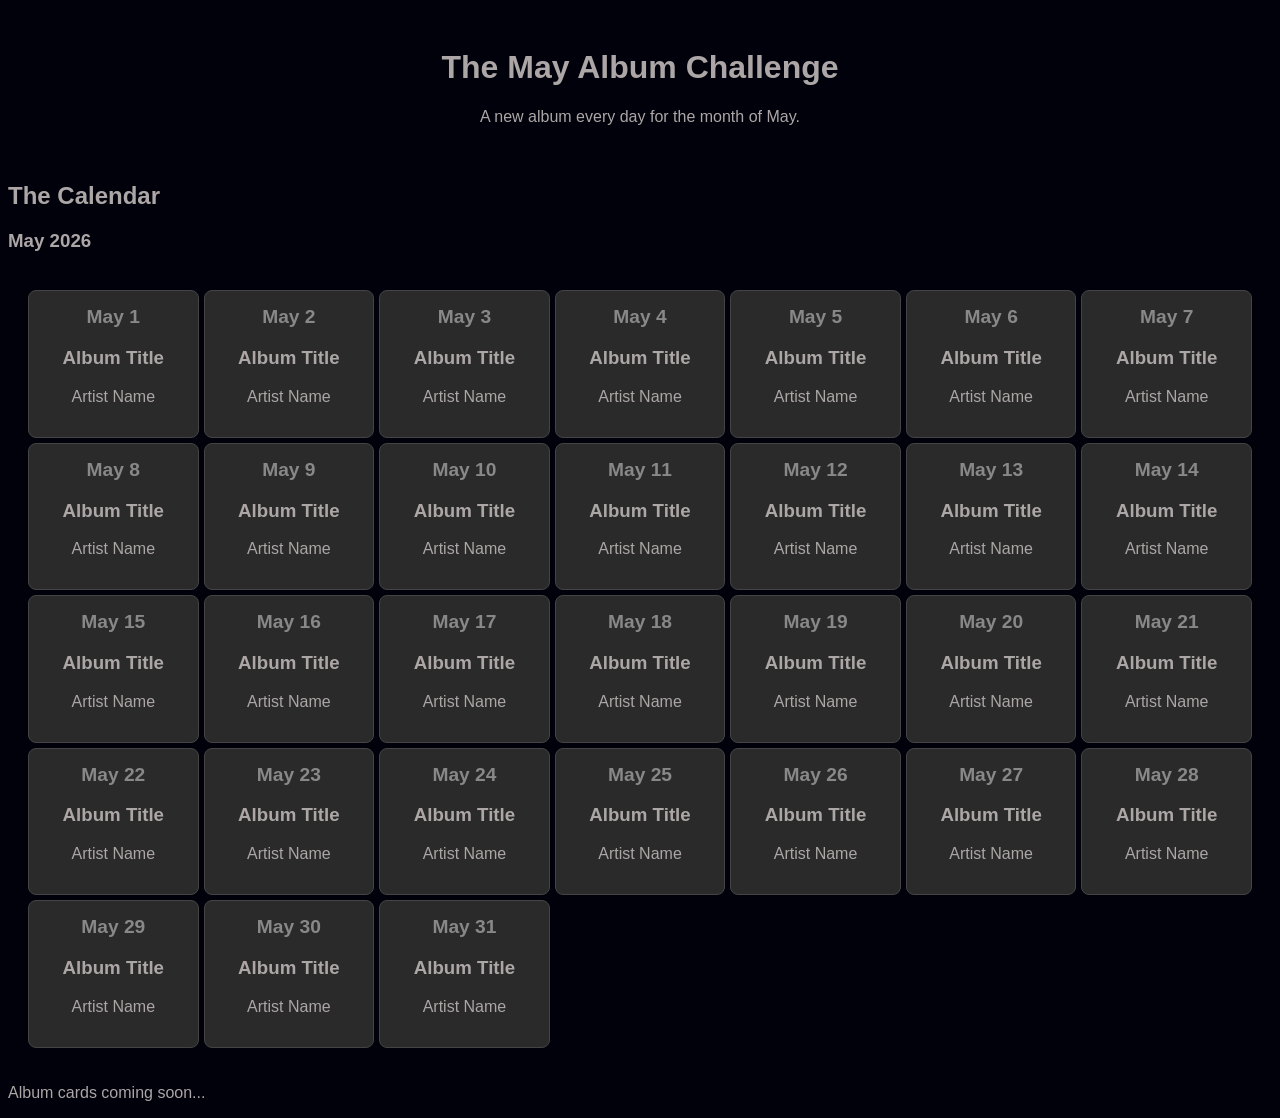
==== index.html @ d98e4f3c "Start of the web page, can go live and have a full grid with no Album names, artists or pictures" ====
<!-- The main wrapper for the entire page that sets the language to English -->
<html lang="en">

<!-- The head section holds background settings you do not see on the screen -->
<head>
    <!-- Allows the browser to display special characters and emojis correctly -->
    <meta charset="UTF-8">
    
    <!-- Makes sure the website shrinks or grows to fit phone screens and computer monitors -->
    <meta name="viewport" content="width=device-width, initial-scale=1.0">
    
    <!-- The name that shows up on the actual tab at the very top of your web browser -->
    <title>May Music Journey</title>

    <!-- This link tells the HTML file to look for the styles.css file and apply its rules -->
    <link rel="stylesheet" href="styles.css">
</head>

<!-- The body section holds everything that is actually visible on the website -->
<body>
    
    <!-- Groups the introductory stuff at the top, like your main title -->
    <header>
        <!-- The main heading of the page. Usually the biggest text -->
        <h1>The May Album Challenge</h1>
        
        <!-- A regular paragraph of text -->
        <p>A new album every day for the month of May.</p>
    </header>

    <!-- Holds the main, unique content of your web page -->
    <main>
        <!-- A slightly smaller sub-heading for a new section -->
        <h2>The Calendar</h2>
        <h3>May 2026</h3>

        <!-- We leave this div empty. JavaScript will find this ID and fill it with cards -->
        <div id="calendar-grid" class="calendar-grid"></div>

        <!-- Another regular paragraph of text acting as a placeholder -->
        <p>Album cards coming soon...</p>
    </main>

    <!-- This line connects your JavaScript file. Put it at the very bottom of the body -->
    <script src="script.js"></script>

</body>
</html>
---- styles.css ----
body {
    /* Sets the background color of the entire website to a very light, off-white grey */
    background-color: #00010a;
    
    /* Changes the font. It tells the browser "Use Arial. If you do not have Arial, use any basic sans-serif font you have." */
    font-family: Arial, sans-serif;
    
    /* Changes the actual text color to a dark charcoal grey (#333) instead of pure harsh black. It is much easier on the eyes! */
    color: #aca6a6;
}

header {
    /* Pushes all the text inside your header perfectly to the middle of the screen */
    text-align: center;
    
    /* Padding is breathing room! It adds 20 pixels of invisible empty space inside the header so your text is not crammed against the edges */
    padding: 20px;
}

/* This targets the container */
.calendar-grid {
    display: grid;
    /* This tells the grid to make columns that are at least 200px wide */
    /* 'auto-fill' will fit as many as possible based on your screen size */
    grid-template-columns: repeat(7 , 1fr); /* This creates 7 equal columns, perfect for a week-based calendar */
    gap: 5px; /* This creates the "gutters" or space between the cards */
    padding: 20px;
}

/* This makes sure the grid looks good on phones too */
@media (max-width: 800px) {
    .calendar-grid {
        grid-template-columns: repeat(2, 1fr); /* Only 2 columns on small screens */
    }
}

/* This targets the individual cards */
.album-card {
    background-color: #2a2a2a; /* A slightly lighter grey than the background */
    border: 1px solid #444;
    border-radius: 8px; /* Gives the corners a nice rounded look */
    padding: 15px;
    text-align: center;
    transition: transform 0.2s; /* Adds a smooth feel when we hover */
}

/* A little extra flair: makes the card pop when you hover over it */
.album-card:hover {
    transform: scale(1.05);
    border-color: #f8f7f7;
}

.day-number {
    font-weight: bold;
    font-size: 1.2rem;
    color: #888;
    margin-bottom: 10px;
}
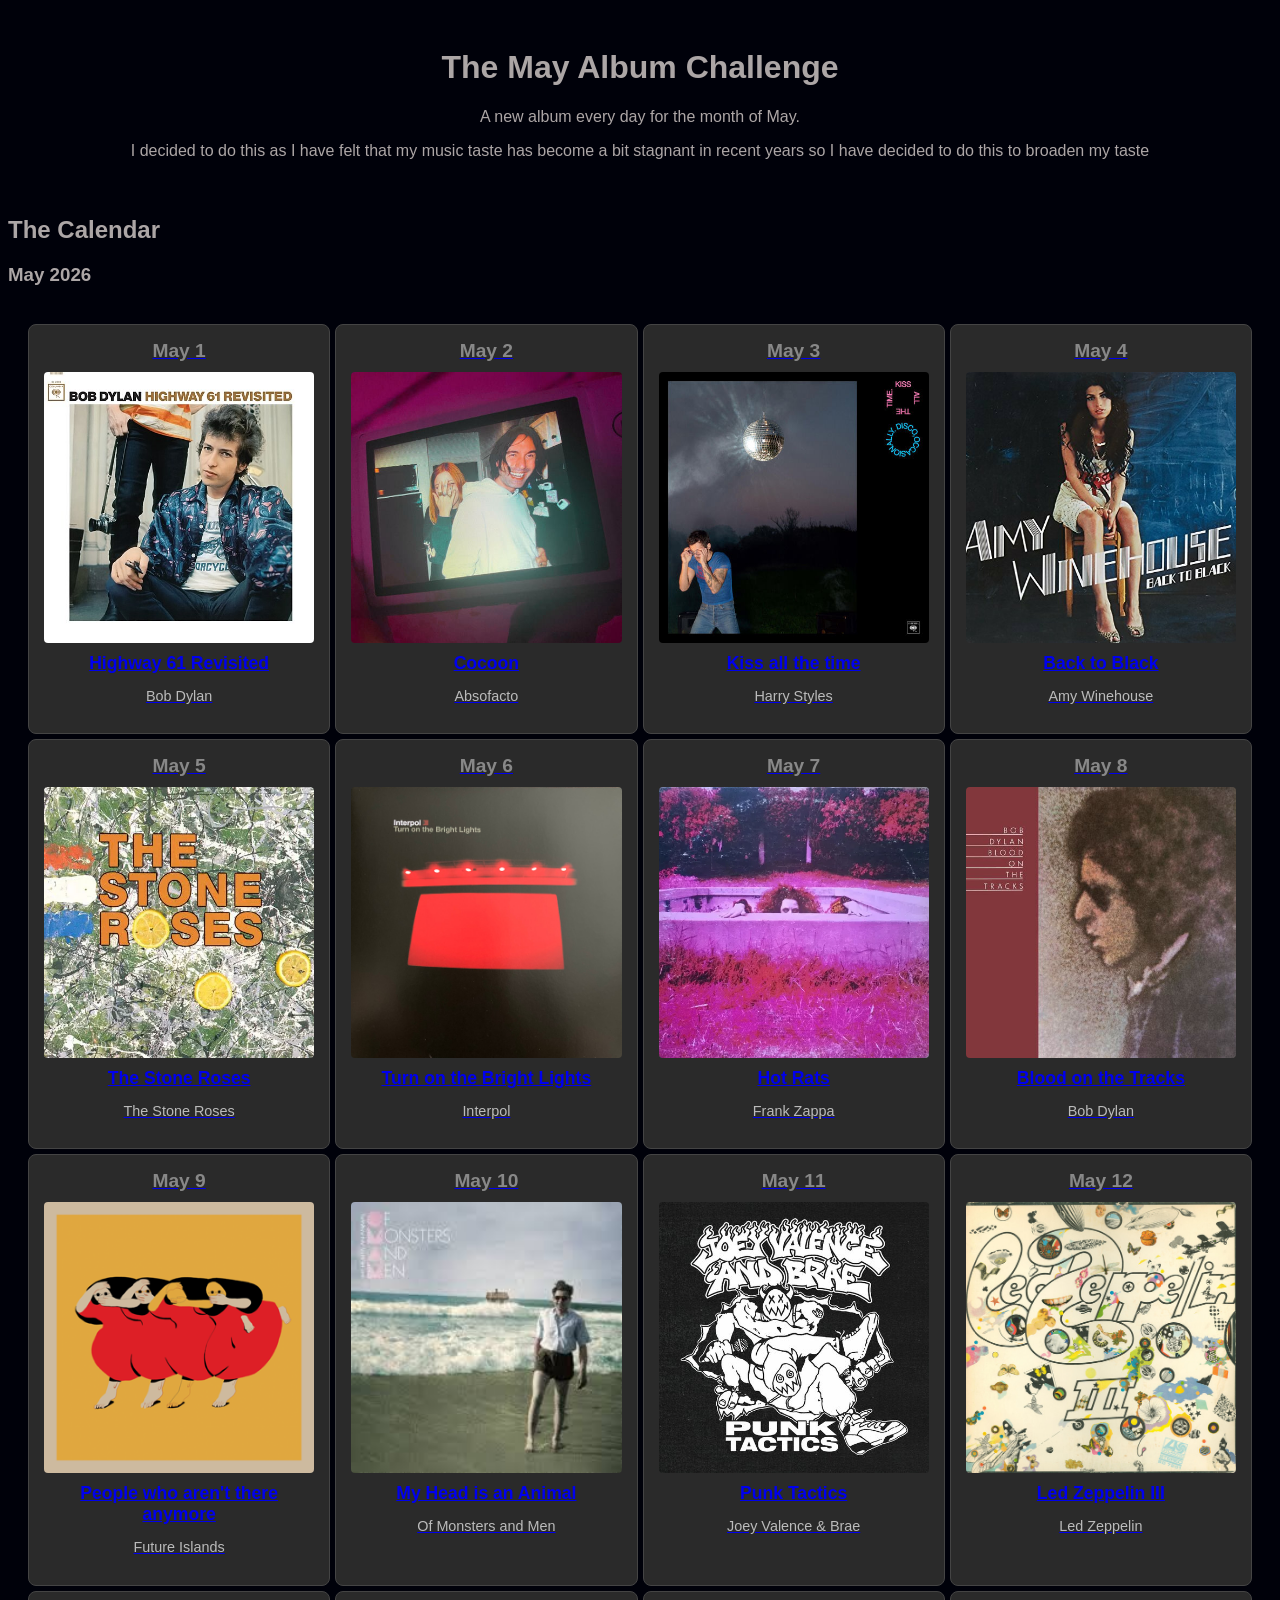
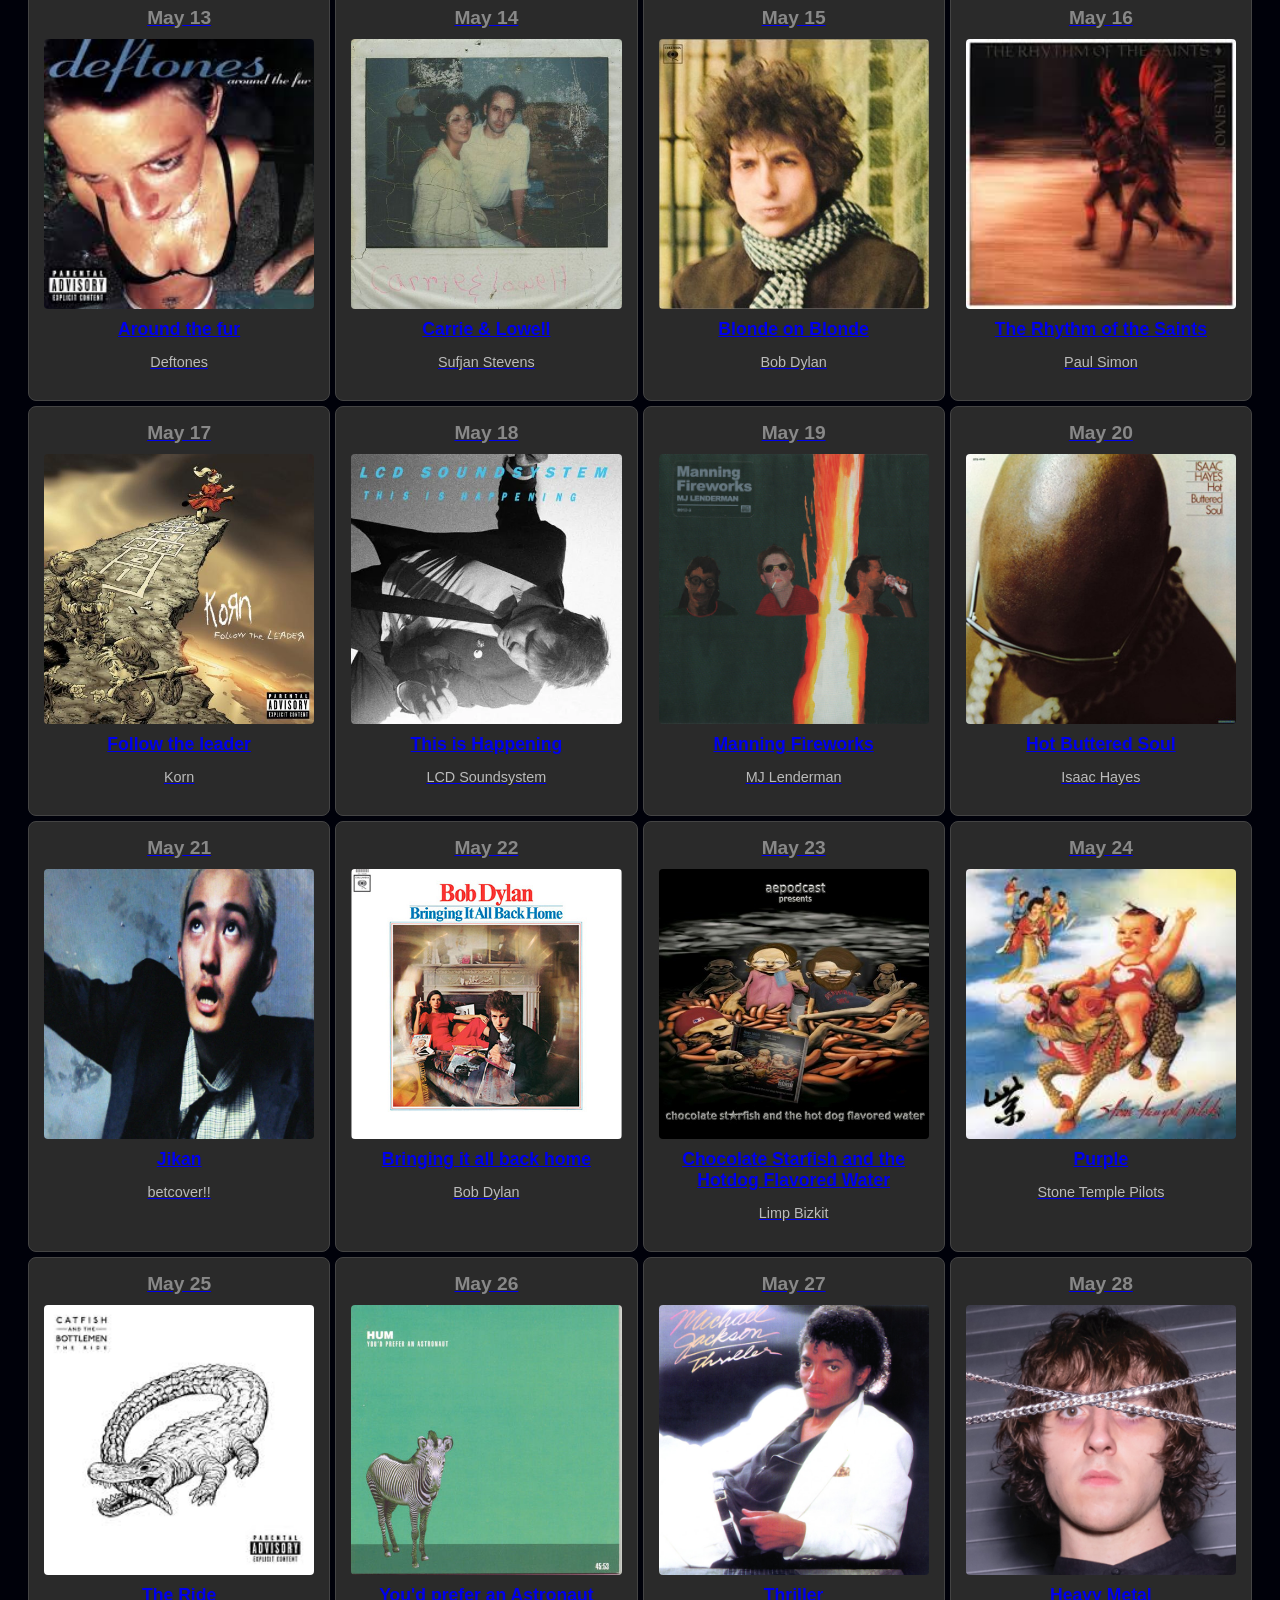
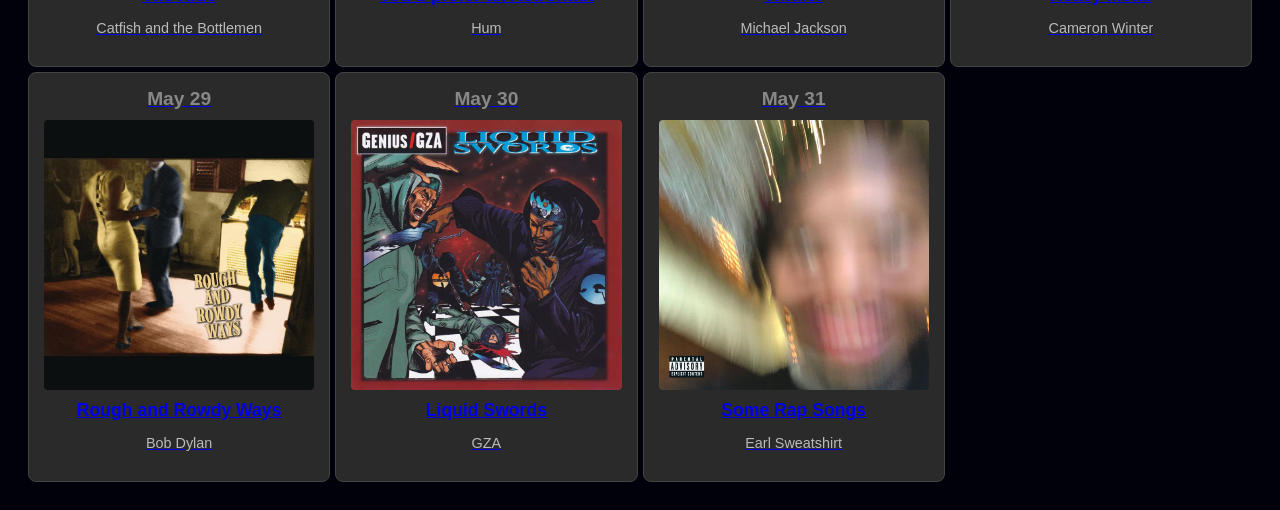
==== commit 46ea05ca: "added all the album images, names, and artist names to the page as well as making links for each alb" ====
--- a/index.html
+++ b/index.html
@@ -26,10 +26,12 @@
         
         <!-- A regular paragraph of text -->
         <p>A new album every day for the month of May.</p>
+        <p> I decided to do this as I have felt that my music taste has become a bit stagnant in recent years so I have decided to do this to broaden my taste</p>
     </header>
 
     <!-- Holds the main, unique content of your web page -->
     <main>
+
         <!-- A slightly smaller sub-heading for a new section -->
         <h2>The Calendar</h2>
         <h3>May 2026</h3>
@@ -37,8 +39,6 @@
         <!-- We leave this div empty. JavaScript will find this ID and fill it with cards -->
         <div id="calendar-grid" class="calendar-grid"></div>
 
-        <!-- Another regular paragraph of text acting as a placeholder -->
-        <p>Album cards coming soon...</p>
     </main>
 
     <!-- This line connects your JavaScript file. Put it at the very bottom of the body -->
--- a/styles.css
+++ b/styles.css
@@ -22,7 +22,7 @@
     display: grid;
     /* This tells the grid to make columns that are at least 200px wide */
     /* 'auto-fill' will fit as many as possible based on your screen size */
-    grid-template-columns: repeat(7 , 1fr); /* This creates 7 equal columns, perfect for a week-based calendar */
+    grid-template-columns: repeat(4 , 1fr); /* This creates 7 equal columns, perfect for a week-based calendar */
     gap: 5px; /* This creates the "gutters" or space between the cards */
     padding: 20px;
 }
@@ -55,4 +55,25 @@
     font-size: 1.2rem;
     color: #888;
     margin-bottom: 10px;
-}+}
+
+/* Alters the album covers to fit nicely within the card */
+.album-art{
+    width: 100%;
+    aspect-ratio: 1 / 1; /* This keeps the image perfectly square */
+    object-fit: cover; /* This makes sure the image fills the space without distortion */
+    border-radius : 4px; /* Matches rounded corners of card */
+    margin-bottom: 5px;
+}
+
+/* Cleans up the text styles */
+.album-card h3{
+    font-size: 1.1rem; /* A bit smaller than the day number */
+    margin: 5px 0; /* Adds a little space above and below the title */
+}
+
+/* The artist name is styled to be more subtle than the title */
+.album-card p{
+    font-size: 0.9rem; /* Smaller than the title */
+    color: #bbb; /* A lighter grey for the artist name to be more subtle*/
+}
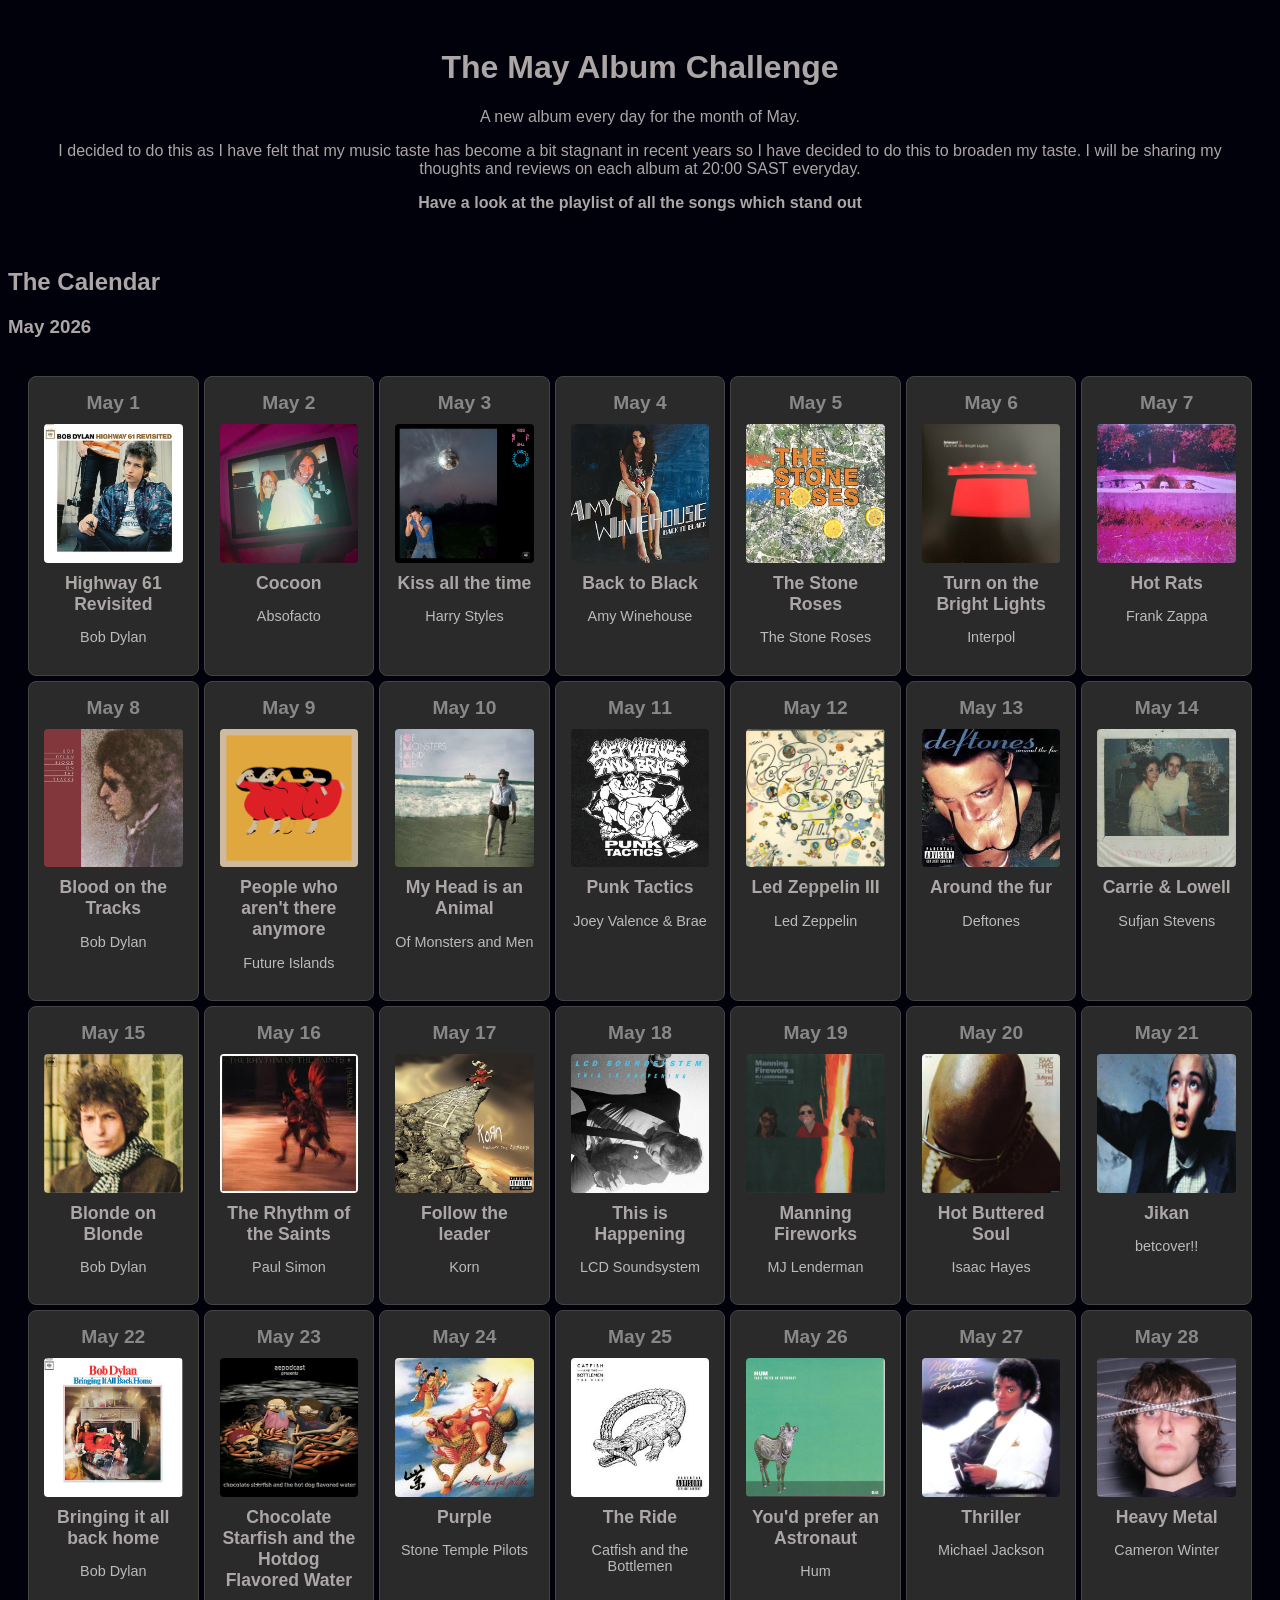
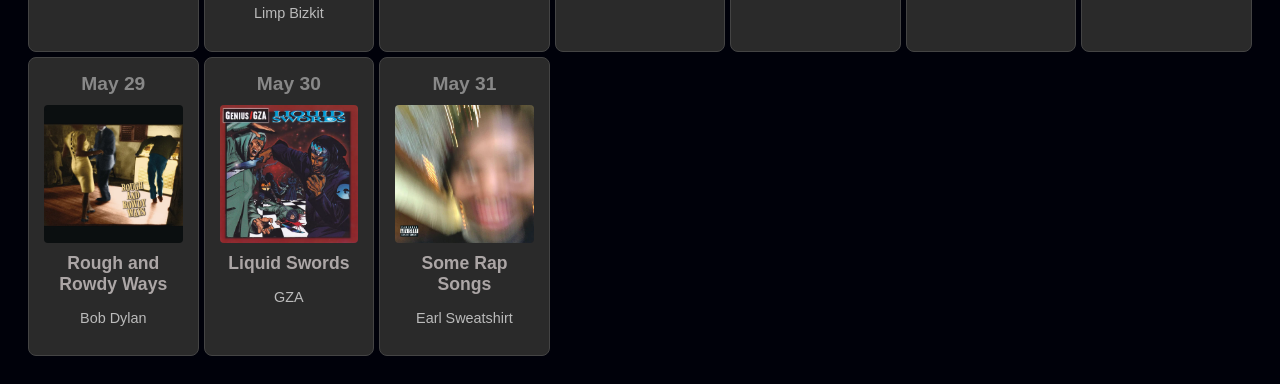
==== commit 8df5a0c6: "Final touches, happy with how the site looks. Just need to update as the month progresses" ====
--- a/index.html
+++ b/index.html
@@ -26,7 +26,8 @@
         
         <!-- A regular paragraph of text -->
         <p>A new album every day for the month of May.</p>
-        <p> I decided to do this as I have felt that my music taste has become a bit stagnant in recent years so I have decided to do this to broaden my taste</p>
+        <p> I decided to do this as I have felt that my music taste has become a bit stagnant in recent years so I have decided to do this to broaden my taste. I will be sharing my thoughts and reviews on each album at 20:00 SAST everyday.</p>
+        <p> <strong> <a href="https://open.spotify.com/playlist/0XbGlOUJbx4t21uzIbFHV4?si=7df895a9abae4ab4" class="playlist-link" target="_blank" rel="noopener noreferrer">Have a look at the playlist of all the songs which stand out</a> </strong></p>
     </header>
 
     <!-- Holds the main, unique content of your web page -->
@@ -41,8 +42,9 @@
 
     </main>
 
+    <script type="module" src="script.js"></script>
     <!-- This line connects your JavaScript file. Put it at the very bottom of the body -->
-    <script src="script.js"></script>
+    
 
 </body>
 </html>
--- a/styles.css
+++ b/styles.css
@@ -17,12 +17,38 @@
     padding: 20px;
 }
 
+/* This targets all links on your website */
+a {
+    /* This removes the underline */
+    text-decoration: none;
+    
+    /* 'inherit' tells the link to use the same color as the text around it */
+    /*  You can also use a specific color like #f8f7f7 */
+    color: inherit; 
+}
+
+/* This ensures the color stays the same even after you have clicked it */
+a:visited {
+    color: inherit;
+}
+
+/* This handles the link when your mouse is actually clicking down on it */
+a:active {
+    color: inherit;
+}
+
+/* This only happens when the mouse is hovering over the link */
+a:hover {
+    color: #ffffff; /* Make it slightly brighter white */
+    text-shadow: 0px 0px 8px rgba(255, 255, 255, 0.3); /* Adds a tiny glow */
+}
+
 /* This targets the container */
 .calendar-grid {
     display: grid;
     /* This tells the grid to make columns that are at least 200px wide */
     /* 'auto-fill' will fit as many as possible based on your screen size */
-    grid-template-columns: repeat(4 , 1fr); /* This creates 7 equal columns, perfect for a week-based calendar */
+    grid-template-columns: repeat(7 , 1fr); /* This creates 7 equal columns, perfect for a week-based calendar */
     gap: 5px; /* This creates the "gutters" or space between the cards */
     padding: 20px;
 }
@@ -77,3 +103,44 @@
     font-size: 0.9rem; /* Smaller than the title */
     color: #bbb; /* A lighter grey for the artist name to be more subtle*/
 }
+
+/* This makes the link invisible so the card still looks like a card */
+.card-link {
+    text-decoration: none; 
+    color: inherit; /* Keeps the text color the same as we set in the body */
+    display: block; /* Makes the whole card clickable, not just the text */
+}
+
+.album-card:hover {
+    cursor: pointer; /* Changes the mouse to a hand icon on hover */
+    transform: translateY(-5px); /* Makes the card lift up slightly */
+}
+
+#review-content {
+    max-width: 750px; /* Limits the width of the review content for better readability */
+    margin: 20px auto; /* Centers the container and adds vertical spacing */
+    padding: 20px;
+    background-color: #2a2a2a; /* Matches the card background for consistency */
+    border-radius: 8px;
+    text-align: center;
+    font-size: 1.1rem; /* Slightly larger font for easier reading */
+}
+
+.album-review-art{
+    width: 60%;
+    aspect-ratio: 1 / 1; /* This keeps the image perfectly square */
+    object-fit: cover; /* This makes sure the image fills the space without distortion */
+    border-radius : 4px; /* Matches rounded corners of card */
+    margin-bottom: 5px;
+}
+
+.album-review-name {
+    font-size: 2.0rem;
+    font-weight: bold;
+    margin: 10px 0;
+    color: #ffffff;
+}
+
+.fav-songs{
+   white-space: pre-line; /* This allows the newline characters in the songs string to create actual line breaks in the display */
+}
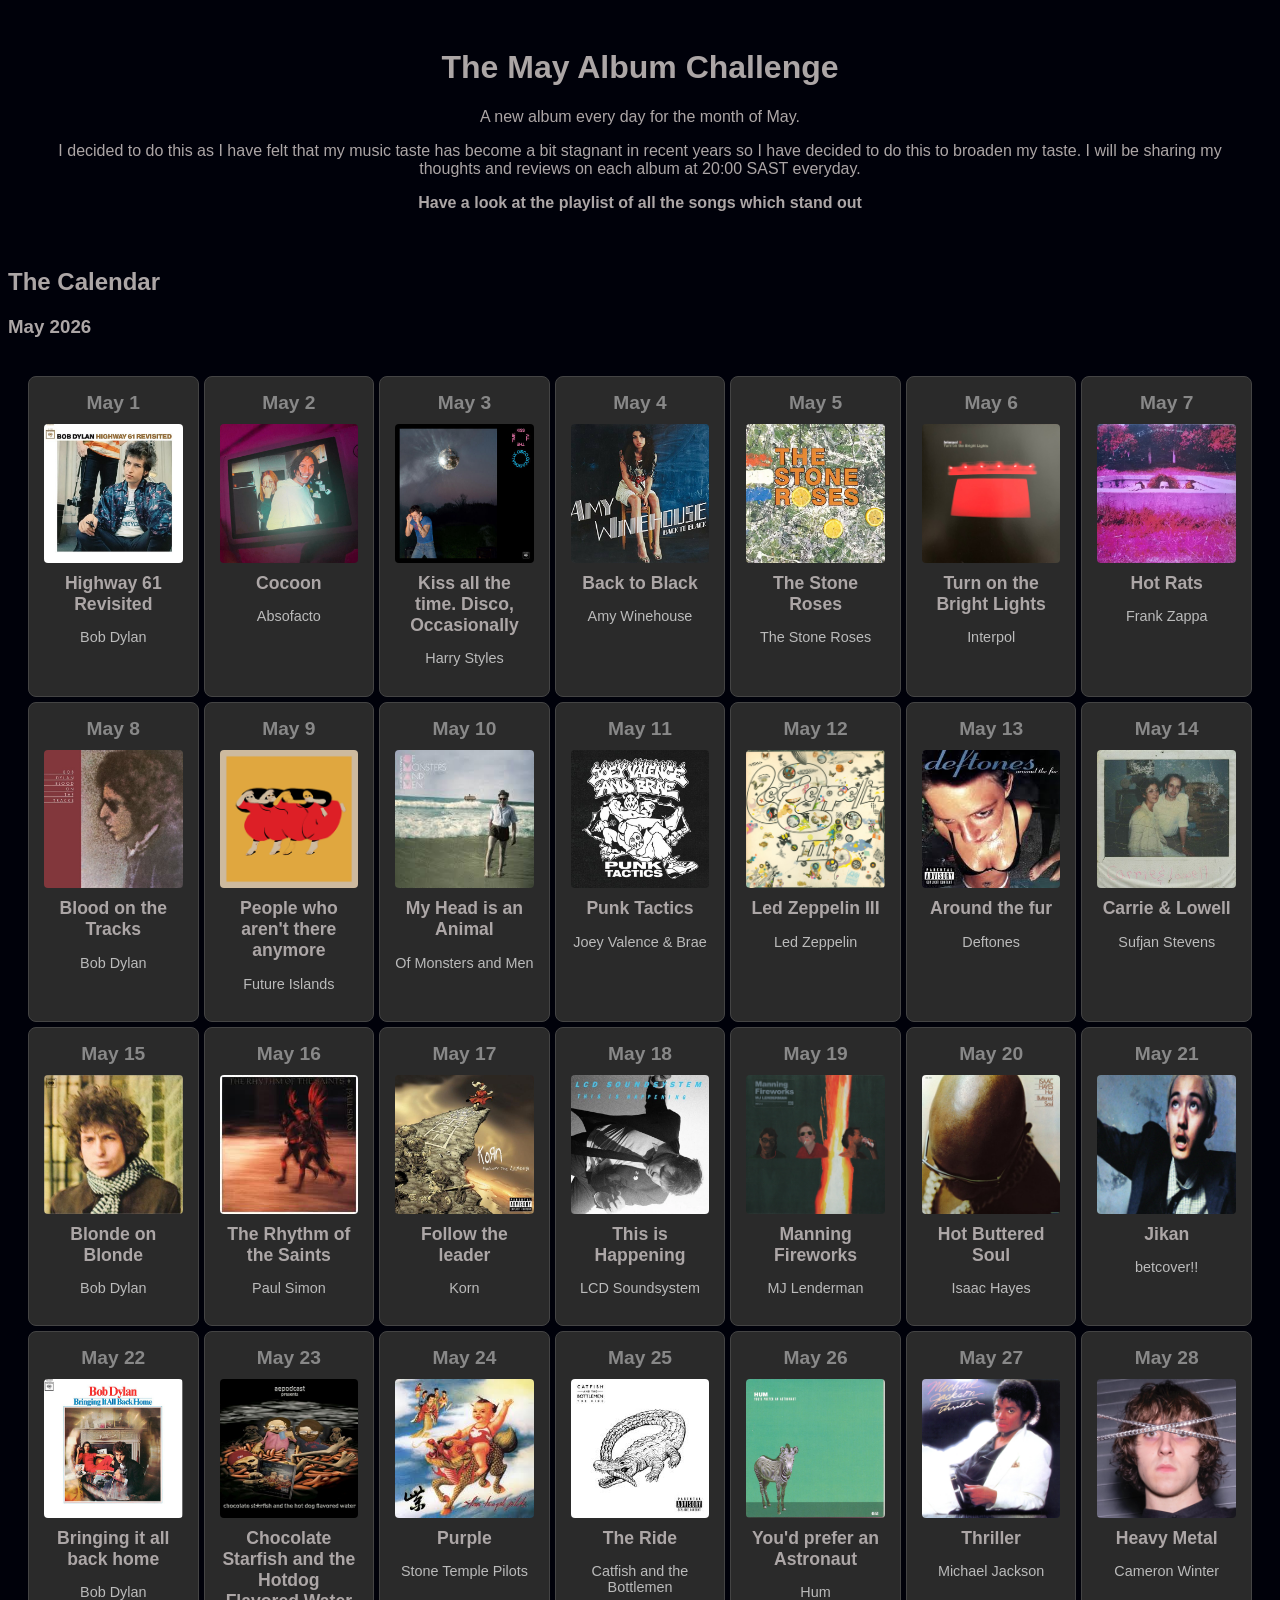
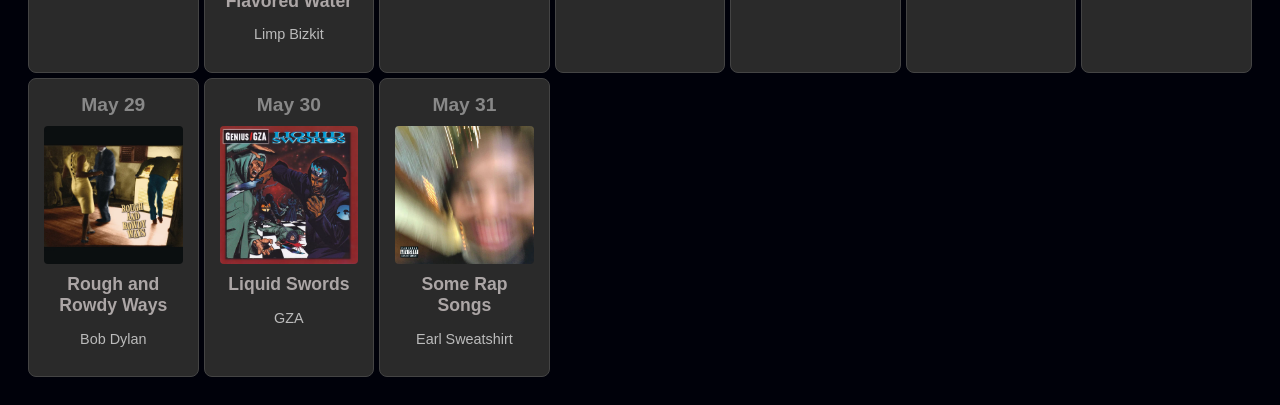
==== commit 7b2fb7f6: "added logo to browser" ====
--- a/index.html
+++ b/index.html
@@ -8,7 +8,8 @@
     
     <!-- Makes sure the website shrinks or grows to fit phone screens and computer monitors -->
     <meta name="viewport" content="width=device-width, initial-scale=1.0">
-    
+    <!-- This tells the browser which image to use for the tiny tab icon -->
+    <link rel="icon" type="image/jpeg" href="logo.jpg">
     <!-- The name that shows up on the actual tab at the very top of your web browser -->
     <title>May Music Journey</title>
 
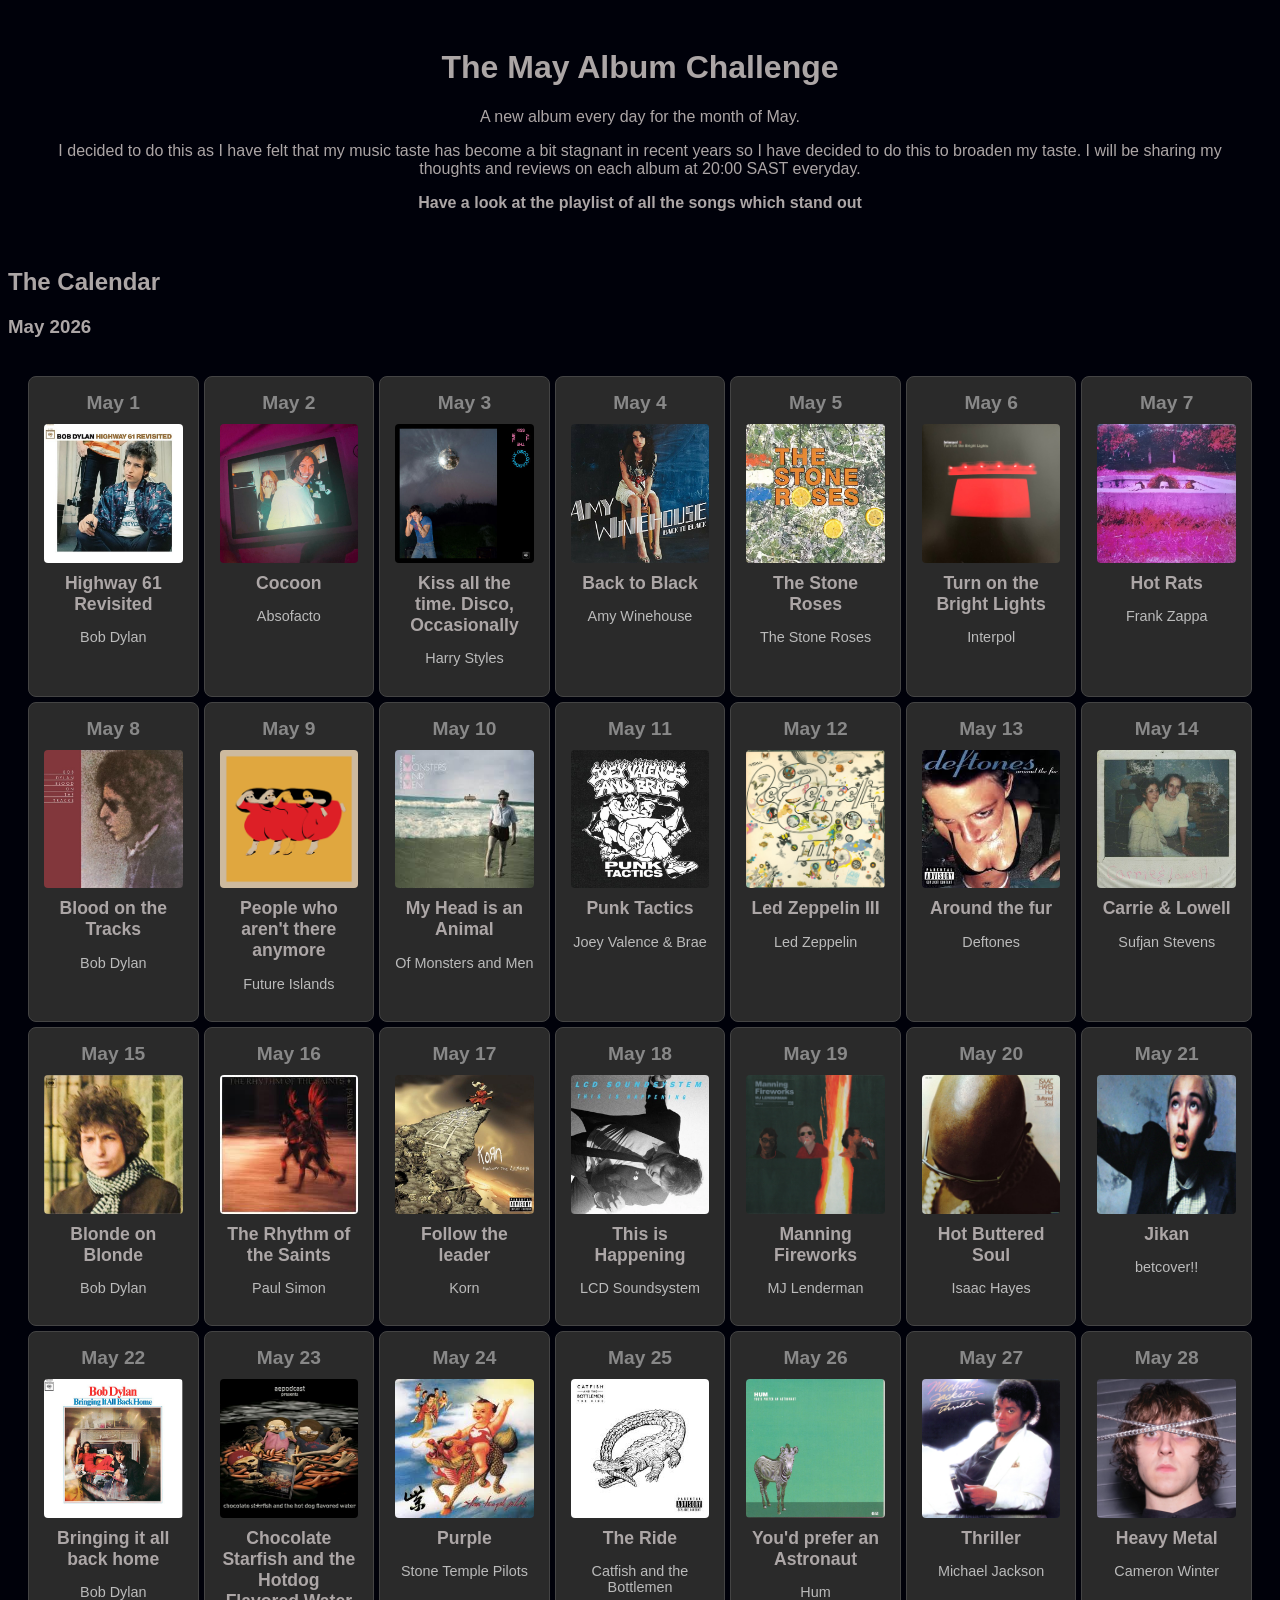
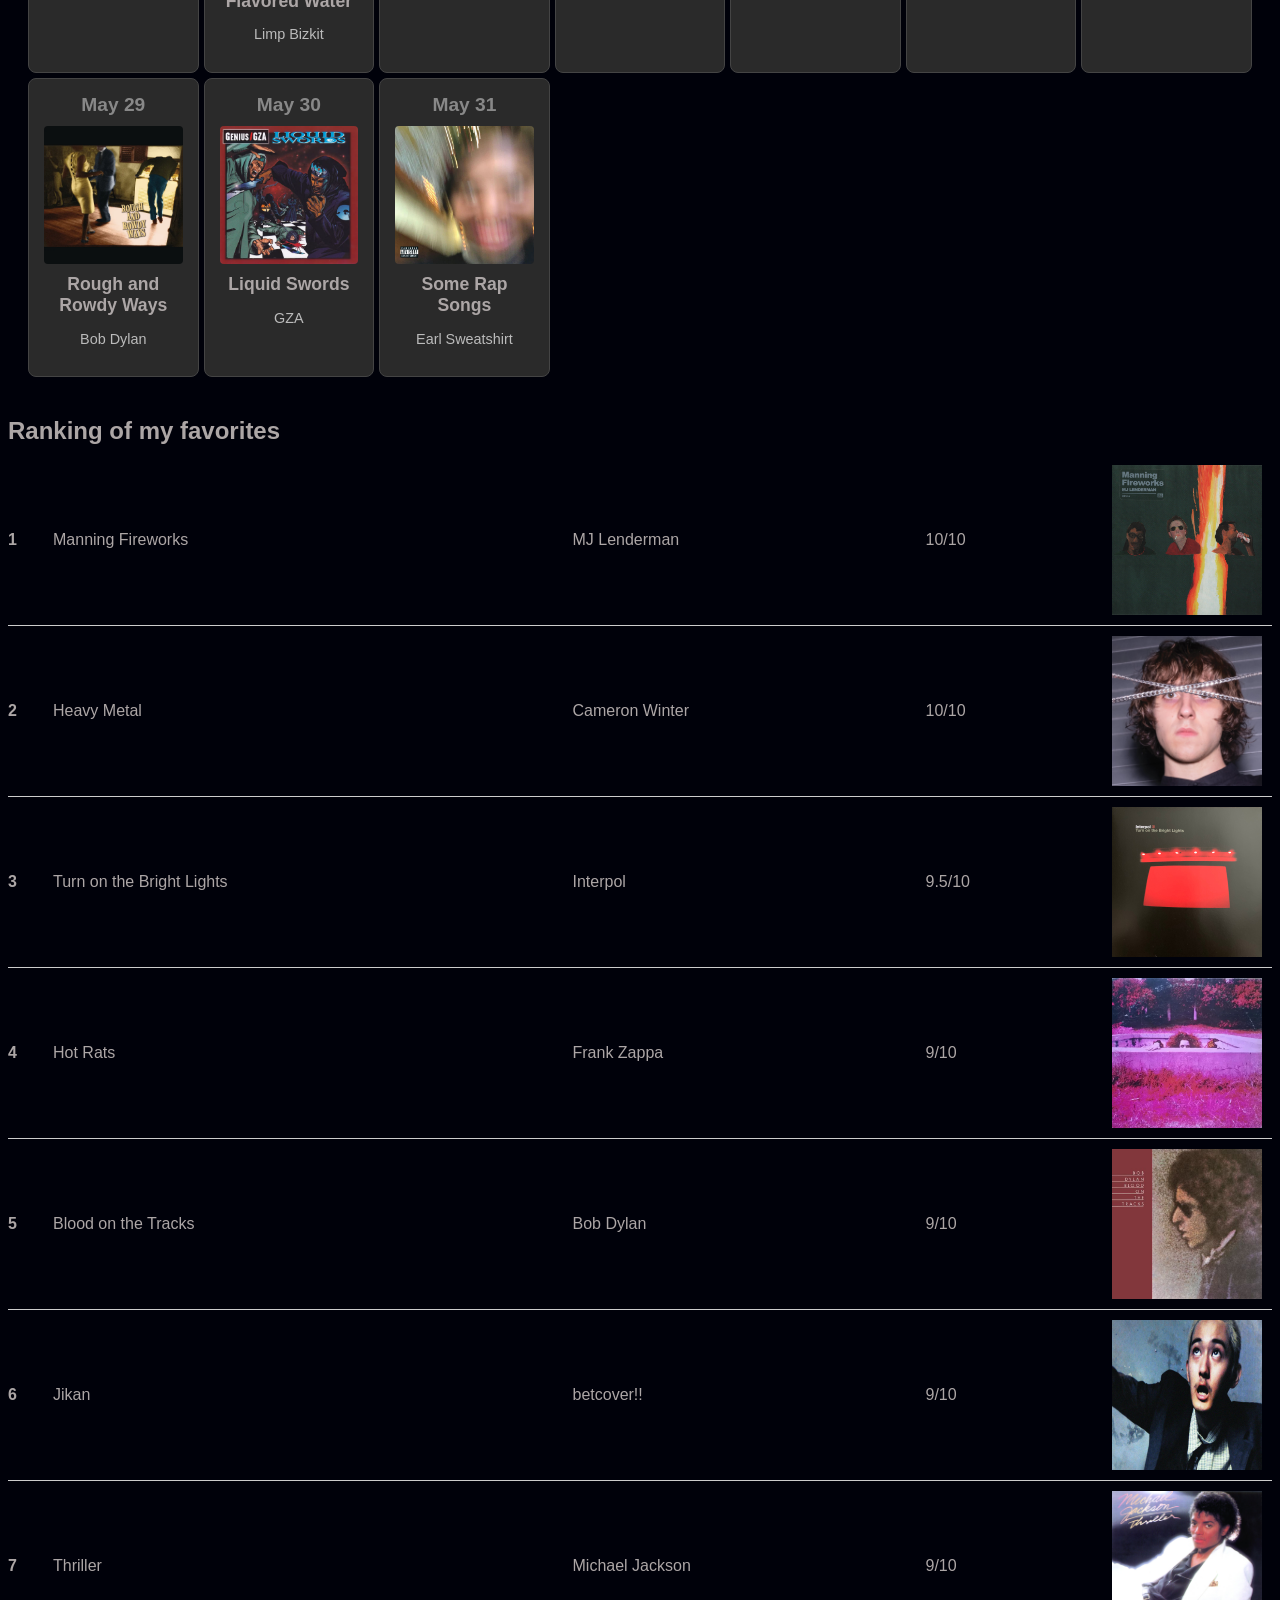
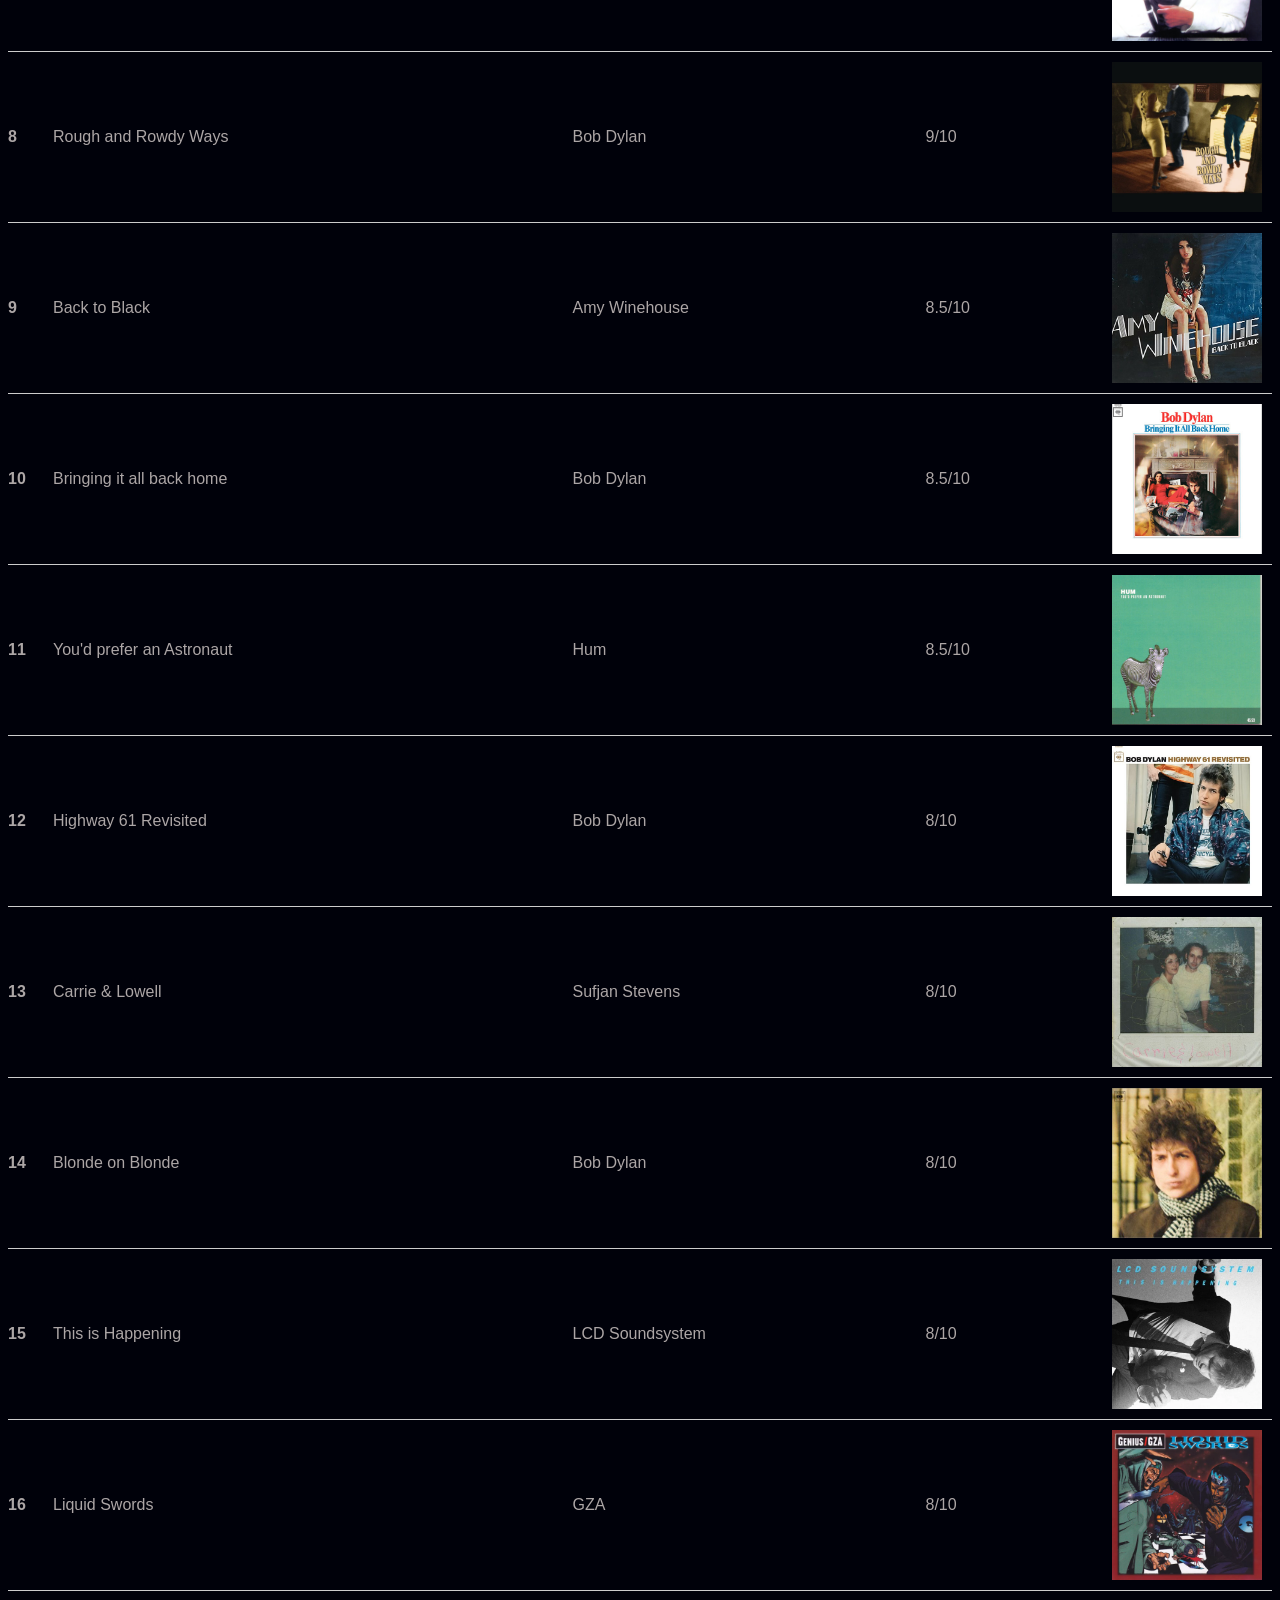
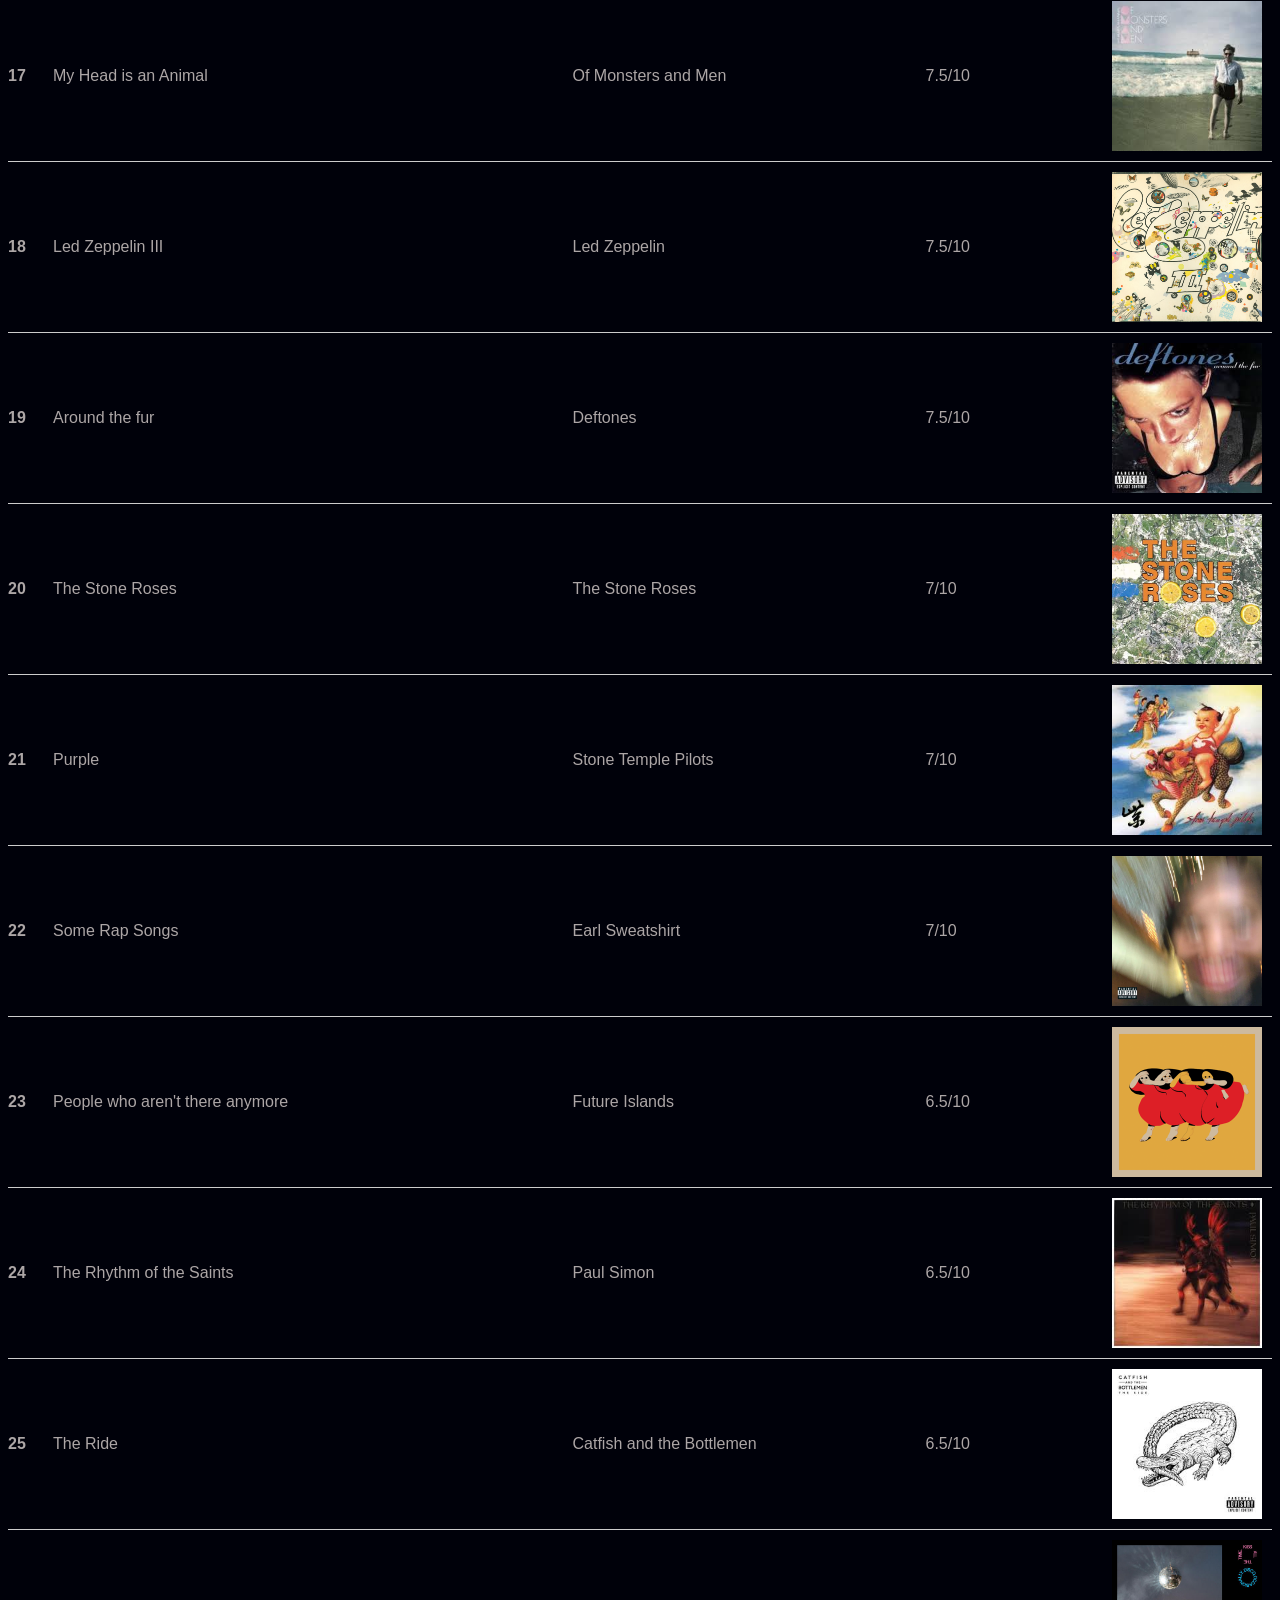
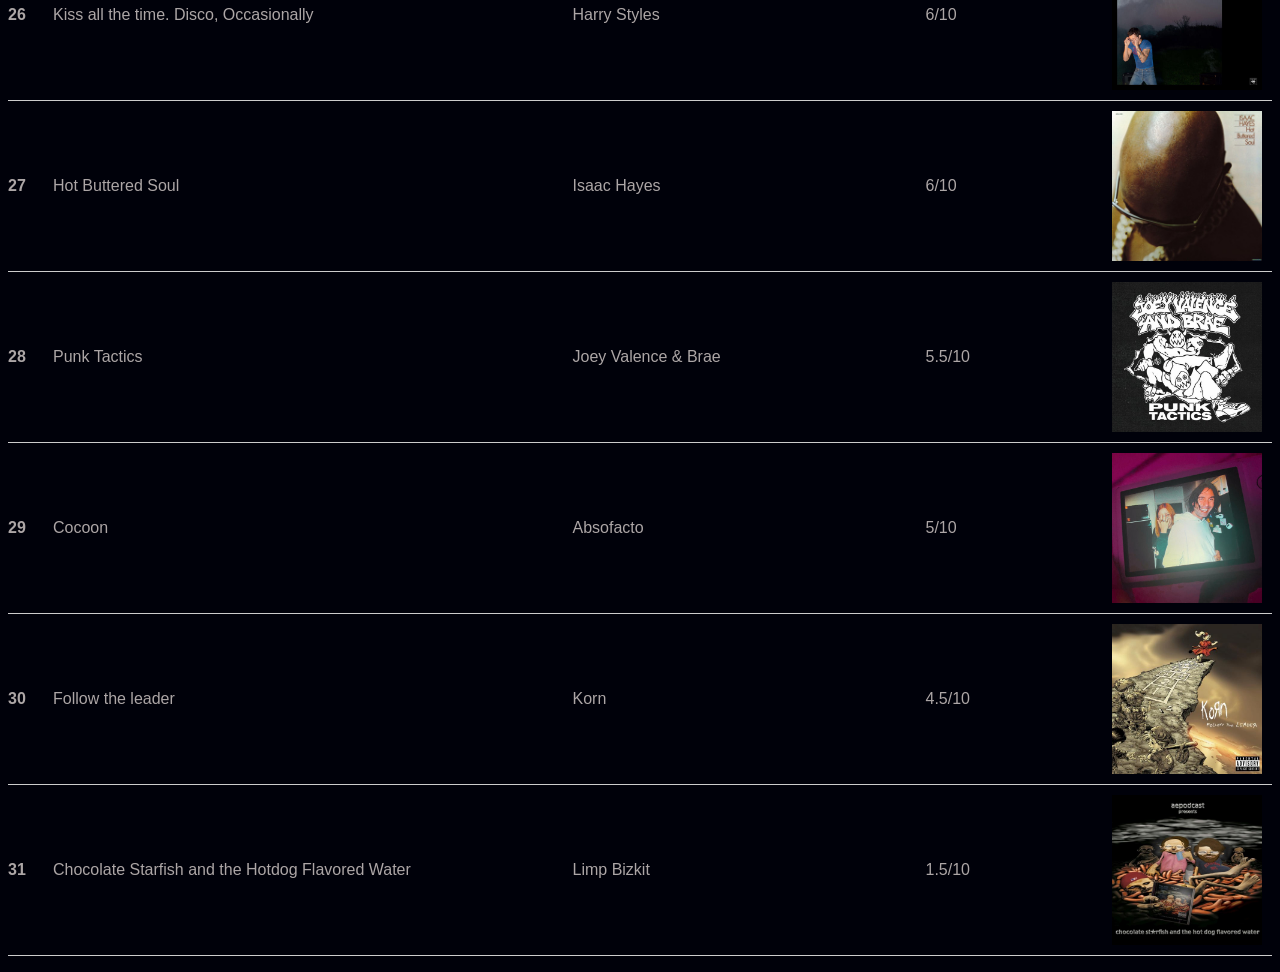
==== commit c4b5ae06: "update to reviews, and final update to website" ====
--- a/index.html
+++ b/index.html
@@ -41,6 +41,8 @@
         <!-- We leave this div empty. JavaScript will find this ID and fill it with cards -->
         <div id="calendar-grid" class="calendar-grid"></div>
 
+        <h2>Ranking of my favorites</h2>
+        <ul id="album-list"></ul>
     </main>
 
     <script type="module" src="script.js"></script>
--- a/styles.css
+++ b/styles.css
@@ -143,4 +143,46 @@
 
 .fav-songs{
    white-space: pre-line; /* This allows the newline characters in the songs string to create actual line breaks in the display */
+}
+
+/* Styles for the album list */
+#album-list {
+    list-style-type: none; /* This removes the bullet points */
+    padding: 0;
+    counter-reset: album-counter; /* This is for numbering the list */
+}
+
+#album-list li {
+    display: flex; /* This is key for the table-like layout */
+    align-items: center;
+    margin-bottom: 10px;
+    border-bottom: 1px solid #ccc;
+    padding-bottom: 10px;
+}
+
+/* This adds the countdown number */
+#album-list li::before {
+    content: counter(album-counter);
+    counter-increment: album-counter;
+    margin-right: 15px;
+    font-weight: bold;
+    min-width: 20px; /* Ensures numbers align nicely */
+}
+
+/* Style for each piece of info in the list item */
+#album-list li > * {
+    padding: 0 10px;
+}
+
+/* Give specific widths to the text columns */
+#album-list li span:nth-of-type(1) { flex: 3; } /* Title */
+#album-list li span:nth-of-type(2) { flex: 2; } /* Artist */
+#album-list li span:nth-of-type(3) { flex: 1; } /* Rating */
+
+
+/* Specifically target the image to control its size */
+#album-list li img {
+    width: 150px;  /* Set a fixed width */
+    height: 150px; /* Set a fixed height */
+    object-fit: cover; /* Ensures the image covers the area without distortion */
 }
